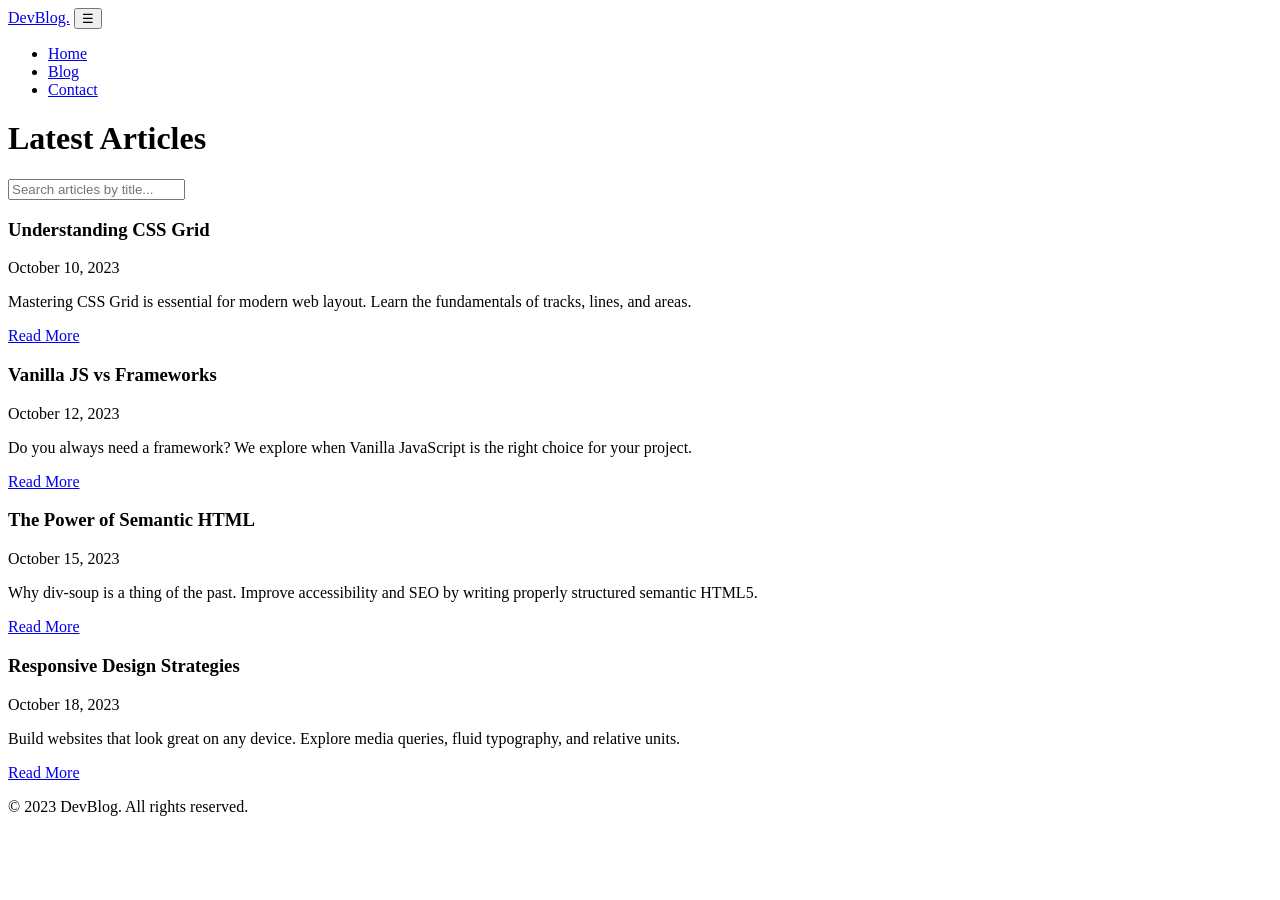
==== index.html @ c047aa00 "Create index.html" ====
<!DOCTYPE html>
<html lang="en">
<head>
    <meta charset="UTF-8">
    <meta name="viewport" content="width=device-width, initial-scale=1.0">
    <title>DevBlog | Home</title>
    <link rel="stylesheet" href="style.css">
</head>
<body>
    <header class="navbar">
        <div class="nav-container">
            <a href="index.html" class="logo">DevBlog.</a>
            <button class="hamburger" id="hamburger">☰</button>
            <ul class="nav-links" id="nav-links">
                <li><a href="index.html">Home</a></li>
                <li><a href="index.html">Blog</a></li>
                <li><a href="#">Contact</a></li>
            </ul>
        </div>
    </header>

    <main class="container">
        <h1 class="section-title">Latest Articles</h1>
        
        <div class="search-container">
            <input type="text" id="search-input" class="search-input" placeholder="Search articles by title...">
        </div>

        <section class="blog-grid" id="blog-grid">
            <article class="post-card">
                <h3 class="post-title">Understanding CSS Grid</h3>
                <p class="post-date">October 10, 2023</p>
                <p class="post-excerpt">Mastering CSS Grid is essential for modern web layout. Learn the fundamentals of tracks, lines, and areas.</p>
                <a href="blog1.html" class="read-more-btn">Read More</a>
            </article>

            <article class="post-card">
                <h3 class="post-title">Vanilla JS vs Frameworks</h3>
                <p class="post-date">October 12, 2023</p>
                <p class="post-excerpt">Do you always need a framework? We explore when Vanilla JavaScript is the right choice for your project.</p>
                <a href="blog2.html" class="read-more-btn">Read More</a>
            </article>

            <article class="post-card">
                <h3 class="post-title">The Power of Semantic HTML</h3>
                <p class="post-date">October 15, 2023</p>
                <p class="post-excerpt">Why div-soup is a thing of the past. Improve accessibility and SEO by writing properly structured semantic HTML5.</p>
                <a href="blog3.html" class="read-more-btn">Read More</a>
            </article>

            <article class="post-card">
                <h3 class="post-title">Responsive Design Strategies</h3>
                <p class="post-date">October 18, 2023</p>
                <p class="post-excerpt">Build websites that look great on any device. Explore media queries, fluid typography, and relative units.</p>
                <a href="blog4.html" class="read-more-btn">Read More</a>
            </article>
        </section>
    </main>

    <footer>
        <p>&copy; 2023 DevBlog. All rights reserved.</p>
    </footer>

    <script src="script.js"></script>
</body>
</html>
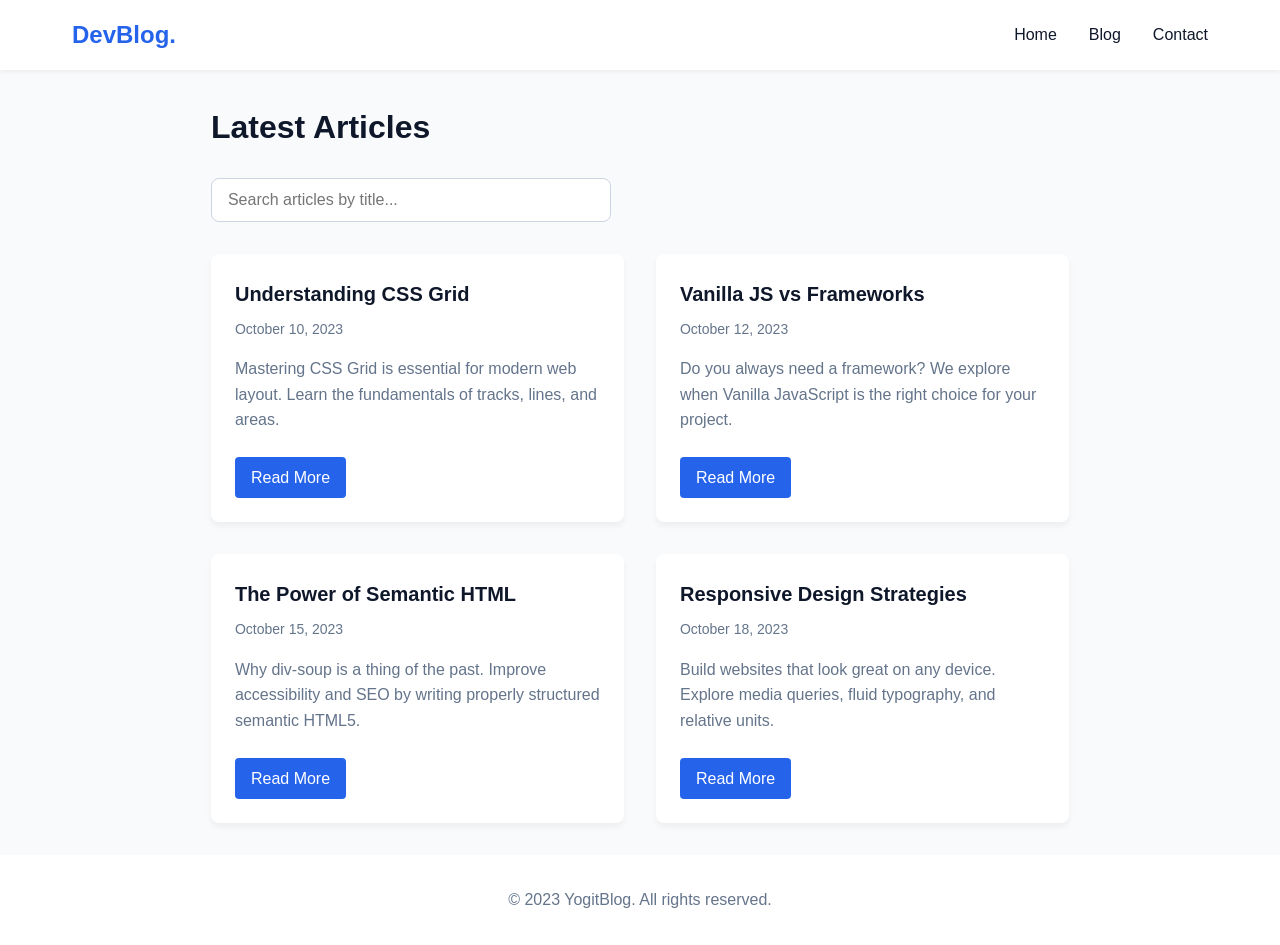
==== commit d8a04eaf: "Update index.html" ====
--- a/index.html
+++ b/index.html
@@ -3,7 +3,7 @@
 <head>
     <meta charset="UTF-8">
     <meta name="viewport" content="width=device-width, initial-scale=1.0">
-    <title>DevBlog | Home</title>
+    <title>YogitBlog | Home</title>
     <link rel="stylesheet" href="style.css">
 </head>
 <body>
@@ -58,7 +58,7 @@
     </main>
 
     <footer>
-        <p>&copy; 2023 DevBlog. All rights reserved.</p>
+        <p>&copy; 2023 YogitBlog. All rights reserved.</p>
     </footer>
 
     <script src="script.js"></script>
--- a/style.css
+++ b/style.css
@@ -0,0 +1,251 @@
+/* --- Base Reset & Variables --- */
+:root {
+  --primary-color: #2563eb;
+  --primary-hover: #1d4ed8;
+  --bg-color: #f8fafc;
+  --text-main: #0f172a;
+  --text-muted: #64748b;
+  --card-bg: #ffffff;
+  --border-radius: 8px;
+  --transition: all 0.3s ease;
+}
+
+* {
+  margin: 0;
+  padding: 0;
+  box-sizing: border-box;
+}
+
+body {
+  font-family: 'Segoe UI', Roboto, Helvetica, Arial, sans-serif;
+  background-color: var(--bg-color);
+  color: var(--text-main);
+  line-height: 1.6;
+  display: flex;
+  flex-direction: column;
+  min-height: 100vh;
+}
+
+/* --- Navigation --- */
+.navbar {
+  background-color: var(--card-bg);
+  box-shadow: 0 2px 4px rgba(0,0,0,0.05);
+  position: sticky;
+  top: 0;
+  z-index: 100;
+}
+
+.nav-container {
+  max-width: 1200px;
+  margin: 0 auto;
+  padding: 1rem 2rem;
+  display: flex;
+  justify-content: space-between;
+  align-items: center;
+}
+
+.logo {
+  font-size: 1.5rem;
+  font-weight: 700;
+  color: var(--primary-color);
+  text-decoration: none;
+}
+
+.nav-links {
+  display: flex;
+  gap: 2rem;
+  list-style: none;
+}
+
+.nav-links a {
+  text-decoration: none;
+  color: var(--text-main);
+  font-weight: 500;
+  transition: var(--transition);
+}
+
+.nav-links a:hover {
+  color: var(--primary-color);
+}
+
+.hamburger {
+  display: none;
+  cursor: pointer;
+  border: none;
+  background: transparent;
+  font-size: 1.5rem;
+}
+
+/* --- Layout & Typography --- */
+.container {
+  max-width: 1200px;
+  margin: 2rem auto;
+  padding: 0 2rem;
+  flex: 1;
+}
+
+.section-title {
+  font-size: 2rem;
+  margin-bottom: 1.5rem;
+  color: var(--text-main);
+}
+
+/* --- Search Bar --- */
+.search-container {
+  margin-bottom: 2rem;
+}
+
+.search-input {
+  width: 100%;
+  max-width: 400px;
+  padding: 0.75rem 1rem;
+  border: 1px solid #cbd5e1;
+  border-radius: var(--border-radius);
+  font-size: 1rem;
+  outline: none;
+  transition: var(--transition);
+}
+
+.search-input:focus {
+  border-color: var(--primary-color);
+  box-shadow: 0 0 0 3px rgba(37, 99, 235, 0.1);
+}
+
+/* --- Blog Grid & Cards --- */
+.blog-grid {
+  display: grid;
+  grid-template-columns: repeat(auto-fill, minmax(300px, 1fr));
+  gap: 2rem;
+}
+
+.post-card {
+  background: var(--card-bg);
+  border-radius: var(--border-radius);
+  padding: 1.5rem;
+  box-shadow: 0 4px 6px rgba(0,0,0,0.05);
+  display: flex;
+  flex-direction: column;
+  transition: var(--transition);
+}
+
+.post-card:hover {
+  transform: translateY(-5px);
+  box-shadow: 0 10px 15px rgba(0,0,0,0.1);
+}
+
+.post-title {
+  font-size: 1.25rem;
+  margin-bottom: 0.5rem;
+}
+
+.post-date {
+  font-size: 0.875rem;
+  color: var(--text-muted);
+  margin-bottom: 1rem;
+}
+
+.post-excerpt {
+  color: var(--text-muted);
+  margin-bottom: 1.5rem;
+  flex-grow: 1;
+}
+
+.read-more-btn {
+  align-self: flex-start;
+  background-color: var(--primary-color);
+  color: white;
+  padding: 0.5rem 1rem;
+  text-decoration: none;
+  border-radius: 4px;
+  font-weight: 500;
+  transition: var(--transition);
+}
+
+.read-more-btn:hover {
+  background-color: var(--primary-hover);
+}
+
+/* --- Individual Blog Detail Page --- */
+.blog-detail {
+  max-width: 800px;
+  margin: 0 auto;
+  background: var(--card-bg);
+  padding: 2rem;
+  border-radius: var(--border-radius);
+  box-shadow: 0 4px 6px rgba(0,0,0,0.05);
+}
+
+.back-link {
+  display: inline-block;
+  margin-bottom: 1.5rem;
+  color: var(--primary-color);
+  text-decoration: none;
+  font-weight: 500;
+}
+
+.back-link:hover {
+  text-decoration: underline;
+}
+
+.blog-detail-img {
+  width: 100%;
+  height: auto;
+  border-radius: var(--border-radius);
+  margin-bottom: 2rem;
+  aspect-ratio: 16/9;
+  object-fit: cover;
+}
+
+.blog-detail h1 {
+  font-size: 2.5rem;
+  margin-bottom: 0.5rem;
+}
+
+.blog-detail .post-date {
+  margin-bottom: 2rem;
+  border-bottom: 1px solid #e2e8f0;
+  padding-bottom: 1rem;
+}
+
+.blog-content p {
+  margin-bottom: 1.5rem;
+  color: #334155;
+  font-size: 1.1rem;
+}
+
+/* --- Footer --- */
+footer {
+  text-align: center;
+  padding: 2rem;
+  background-color: var(--card-bg);
+  color: var(--text-muted);
+  margin-top: auto;
+}
+
+/* --- Responsive Design --- */
+@media (max-width: 768px) {
+  .hamburger {
+    display: block;
+  }
+  
+  .nav-links {
+    display: none;
+    flex-direction: column;
+    position: absolute;
+    top: 100%;
+    left: 0;
+    width: 100%;
+    background-color: var(--card-bg);
+    padding: 1rem 2rem;
+    box-shadow: 0 4px 6px rgba(0,0,0,0.05);
+  }
+  
+  .nav-links.active {
+    display: flex;
+  }
+
+  .blog-detail h1 {
+    font-size: 2rem;
+  }
+}
+
